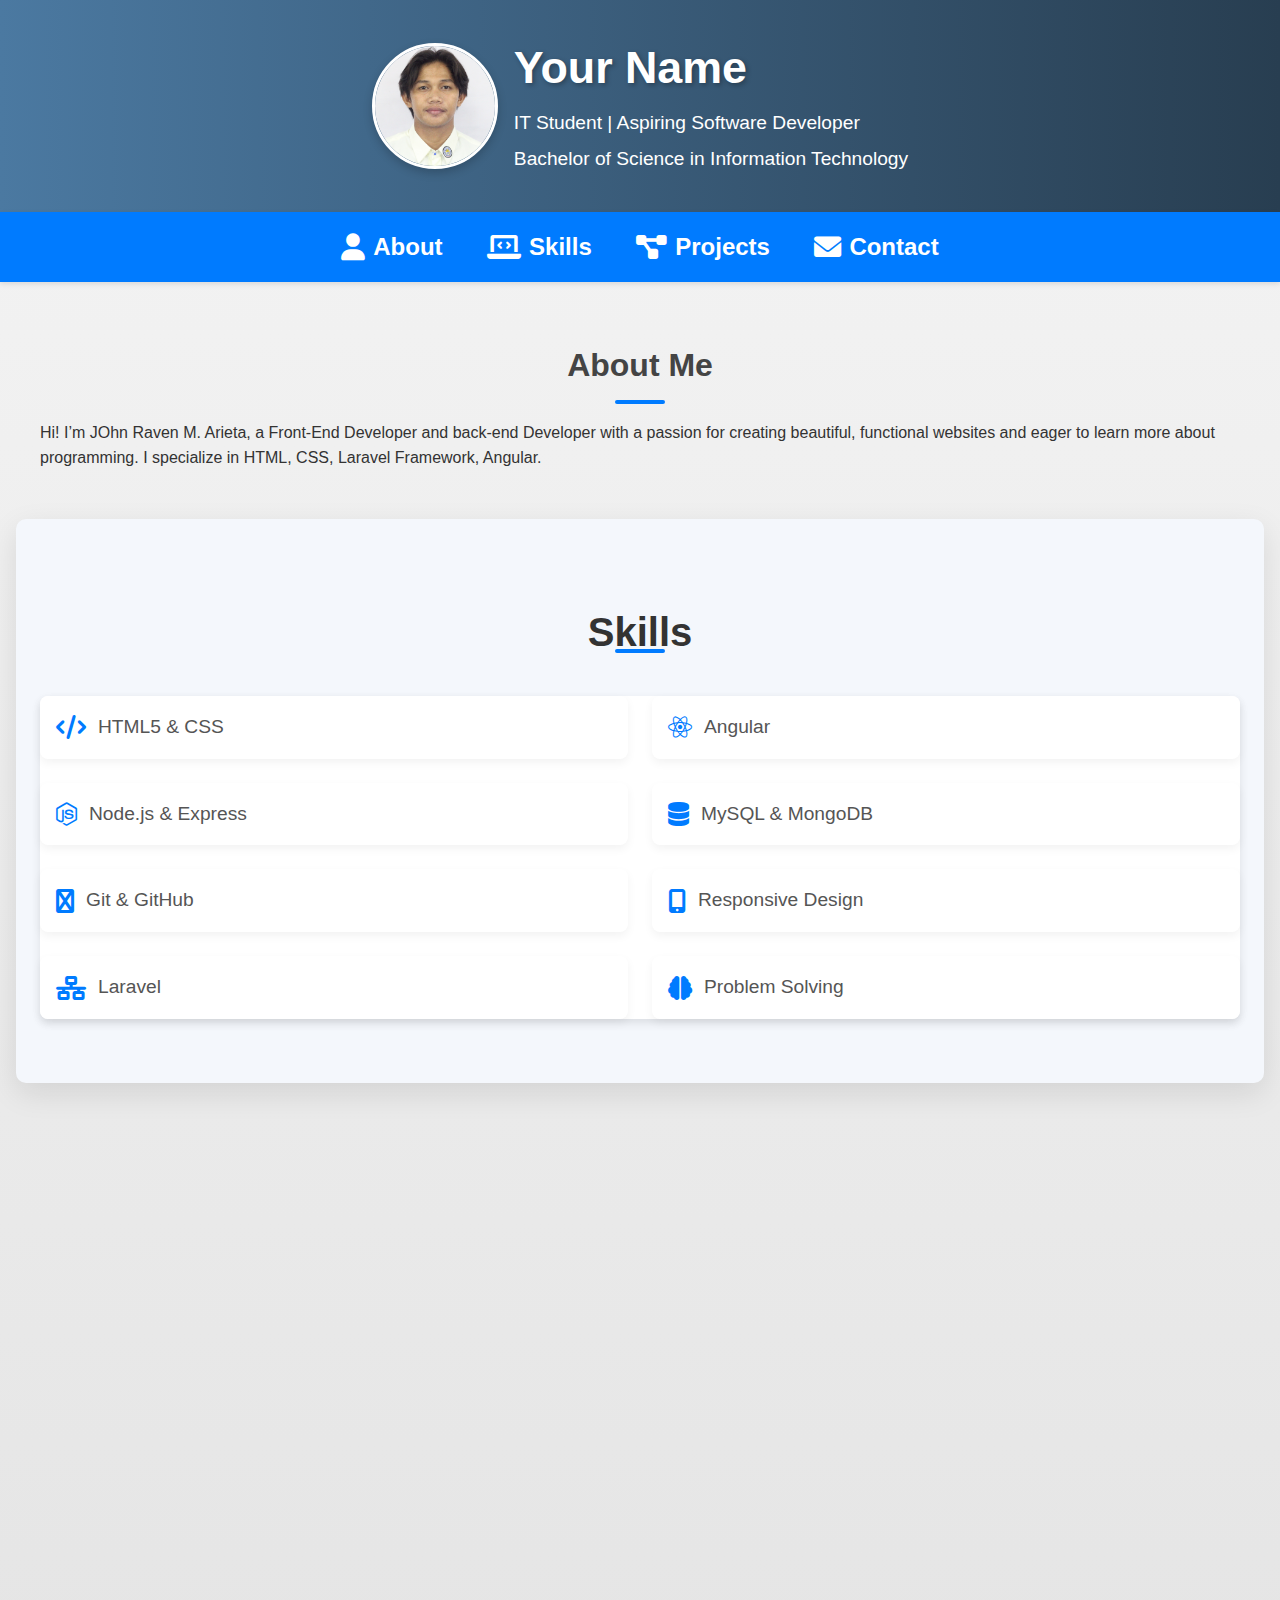
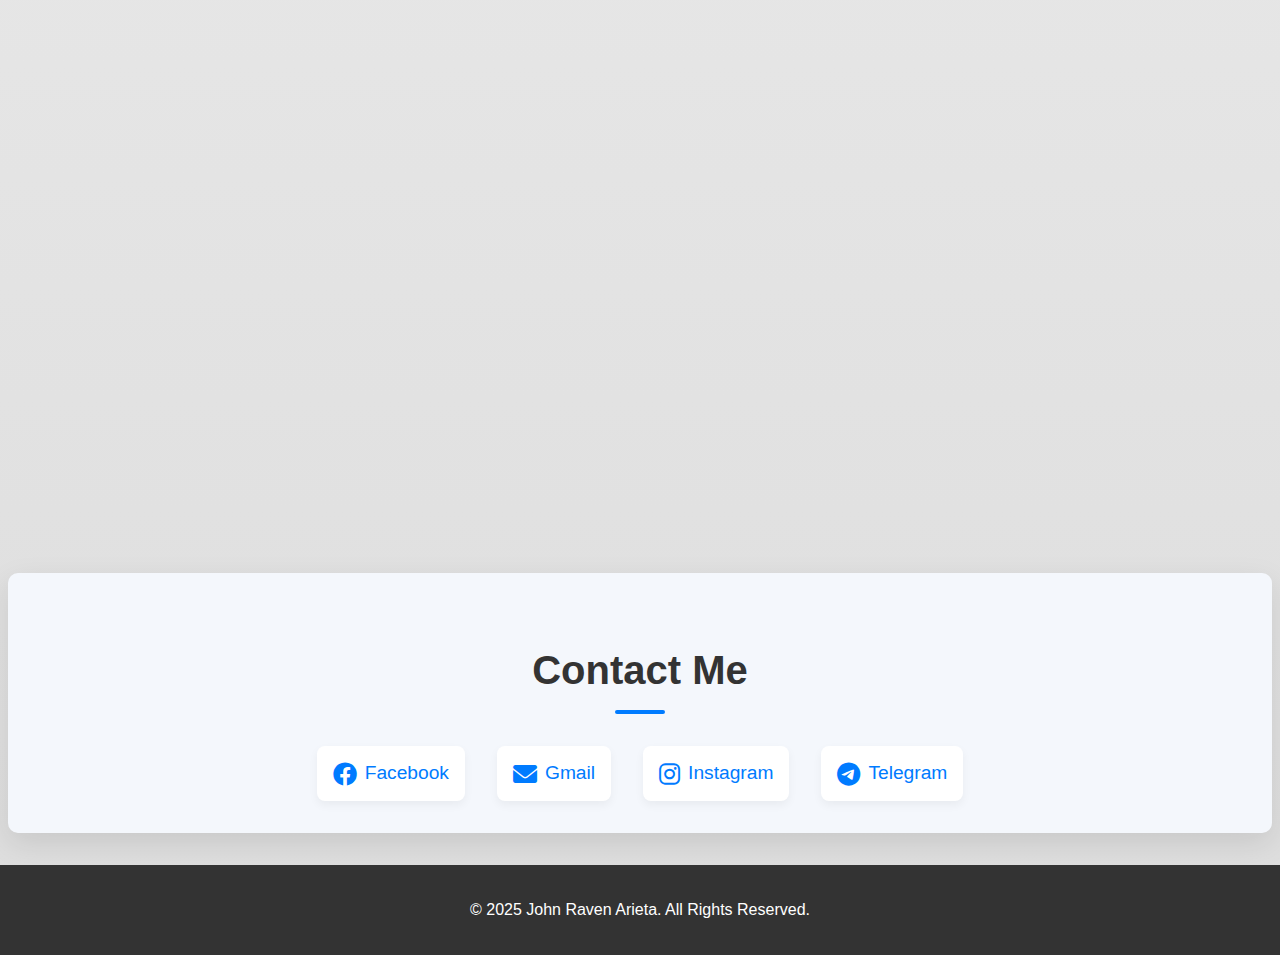
==== index.html @ eec68565 "change name" ====
<!DOCTYPE html>
<html lang="en">
<head>
  <meta charset="UTF-8">
  <meta name="viewport" content="width=device-width, initial-scale=1.0">
  <title>Portfolio</title>
  <link rel="stylesheet" href="style.css">
  <link rel="stylesheet" href="https://cdnjs.cloudflare.com/ajax/libs/font-awesome/6.0.0-beta3/css/all.min.css">
   
</head>
<body>
  <header>
    <img src="img/rave.jpg" alt="Your Photo">
    <div class="info">
      <h1>Your Name</h1>
      <p>IT Student | Aspiring Software Developer</p>
      <p>Bachelor of Science in Information Technology</p>
    </div>
  </header>

  <nav>
    <a href="#about"><i class="fas fa-user"></i> About</a>
    <a href="#skills"><i class="fas fa-laptop-code"></i> Skills</a>
    <a href="#projects"><i class="fas fa-project-diagram"></i> Projects</a>
    <a href="#contact"><i class="fas fa-envelope"></i> Contact</a>
  </nav>

  <section id="about" class="fade-in-element">
    <h2>About Me</h2>
    <p>Hi! I’m JOhn Raven M. Arieta, a Front-End Developer and back-end Developer with a passion for creating beautiful, functional websites and eager to learn more about programming. I specialize in HTML, CSS, Laravel Framework, Angular.</p>
  </section>
  
  <section id="skills" class="fade-in-element">
    <h2>Skills</h2>
    <ul class="skills">
      <li><i class="fas fa-code"></i> HTML5 & CSS</li>
      <li><i class="fab fa-react"></i> Angular</li>
      <li><i class="fab fa-node-js"></i> Node.js & Express</li>
      <li><i class="fas fa-database"></i> MySQL & MongoDB</li>
      <li><i class="fas fa-git-alt"></i> Git & GitHub</li>
      <li><i class="fas fa-mobile-alt"></i> Responsive Design</li>
      <li><i class="fas fa-network-wired"></i> Laravel</li>
      <li><i class="fas fa-brain"></i> Problem Solving</li>
    </ul>
  </section>
  
  
  <section id="projects" class="fade-in-element">
    <h2>Projects</h2>
    <div class="container">
      <div class="projects">
        <h3><i class="fas fa-code-branch"></i> KodiGrow a interactive learning platform</h3>
        <img src="logo.png" alt="Project 1">
        <p>KodiGrow is a simplifies education by streamlining exams, offering instant feedback, 
          and centralizing study resources, benefiting both educators and students 
          with improved access and collaboration.</p>
        <a href="https://github.com/fads122/KodiGrow" target="_blank">View Project</a>
      </div>
      <div class="projects">
        <h3><i class="fas fa-cogs"></i> Bartira</h3>
        <img src="project2.jpg" alt="Project 2">
        <p>Bartira is a charitable initiative that provides donations of fresh and processed food 
          to support underprivileged communities in need.</p>
        <a href="https://github.com/Arietaraven/Laravel_project" target="_blank">View Project</a>
      </div>
    </div>
    <div class="container">
      <div class="projects">
        <h3><i class="fas fa-code-branch"></i>CRYPT-EMOJI</h3>
        <img src="logo.png" alt="Project 1">
        <p>A unique encryption and decryption system that uses emojis for secure communication. 
          It features speech-to-text and text-to-speech capabilities for password input, 
          making it both fun and accessible.</p>
        <a href="https://github.com/Arietaraven/encryption-project" target="_blank">View Project</a>
      </div>
      <div class="projects">
        <h3><i class="fas fa-cogs"></i> Library Mnagement System</h3>
        <img src="project2.jpg" alt="Project 2">
        <p>The Library Management System streamlines book borrowing and returns, making it easy for users to 
          manage loans and for administrators to track inventory efficiently.</p>
        <a href="https://github.com/Library-Management-System-DWCL/Advance-Database-System-LMS" target="_blank">View Project</a>
      </div>
    </div>
    <div class="container">
      <div class="projects">
        <h3><i class="fas fa-code-branch"></i>Parking System</h3>
        <img src="logo.png" alt="Project 1">
        <p>A smart parking management solution designed specifically for the Divine Word College of Legazpi campus. 
          It utilizes student IDs for secure access and tracking, ensuring efficient and organized parking for students and staff.</p>
        <a href="https://github.com/Arietaraven/parking_system" target="_blank">View Project</a>
      </div>
  </section>
  

  <section id="contact">
    <h2>Contact Me</h2>
    <div class="social-links">
      <a href="https://www.facebook.com/arieta.jraven?mibextid=ZbWKwL" target="_blank" class="social-link">
        <i class="fab fa-facebook"></i> Facebook
      </a>
      <a href="mailto:ravenmusaarieta@gmail.com" class="social-link">
        <i class="fas fa-envelope"></i> Gmail
      </a>
      <a href="https://www.instagram.com/j.raaveenaa?igsh=MWliY21wbHBlcXJ1eA==" target="_blank" class="social-link">
        <i class="fab fa-instagram"></i> Instagram
      </a>
      <a href="https://web.telegram.org/k/" target="_blank" class="social-link">
        <i class="fab fa-telegram"></i> Telegram
      </a>
    </div>
  </section>
  

  <footer>
    <p>&copy; 2025 John Raven Arieta. All Rights Reserved.</p>
  </footer>

  <script>
    // JavaScript function for smooth scrolling
    document.getElementById('scrollToContact').addEventListener('click', function() {
      const contactSection = document.getElementById('contact');
      contactSection.scrollIntoView({ behavior: 'smooth' });
    });
  </script>

<script>
    // Intersection Observer to detect when elements come into view
    document.addEventListener("DOMContentLoaded", function() {
      const fadeElements = document.querySelectorAll('.fade-in-element');
      
      // Create an intersection observer to detect when the element enters the viewport
      const observer = new IntersectionObserver((entries, observer) => {
        entries.forEach(entry => {
          if (entry.isIntersecting) {
            entry.target.classList.add('visible');
            observer.unobserve(entry.target); // Stop observing the element once it's visible
          }
        });
      }, {
        threshold: 0.5  // Trigger when 50% of the element is in view
      });
  
      // Observe each fade-in element
      fadeElements.forEach(element => {
        observer.observe(element);
      });
    });
  </script>
  
</body>
</html>
---- style.css ----
body {
      font-family: Arial, sans-serif;
      margin: 0;
      padding: 0;
      line-height: 1.6;
      background: linear-gradient(to bottom, #f4f4f4, #ddd);
      color: #333;
      overflow-x: hidden;
    }

    header {
      background: linear-gradient(90deg, #4b79a1, #283e51);
      color: #fff;
      padding: 2rem 1rem;
      text-align: center;
      display: flex;
      align-items: center;
      justify-content: center;
      gap: 1rem;
      animation: fadeIn 1s ease-in-out;
    }

    header img {
      width: 120px;
      height: 120px;
      border-radius: 50%;
      border: 3px solid #fff;
      box-shadow: 0 4px 10px rgba(0, 0, 0, 0.2);
    }

    header h1 {
      margin: 0;
      font-size: 2.8rem;
      text-shadow: 2px 2px 5px rgba(0, 0, 0, 0.3);
    }

    header .info {
      text-align: left;
      animation: slideIn 1.5s ease-in-out;
    }

    header .info p {
      margin: 0.3rem 0;
      font-size: 1.2rem;
    }

    nav {
    background: #007BFF; /* Set a background color */
    padding: 1rem;
    text-align: center;
    box-shadow: 0 2px 5px rgba(0, 0, 0, 0.1); /* Add a subtle shadow for depth */
    }

    nav a {
        color: #fff;
        margin: 0 20px; /* Increased space between links */
        text-decoration: none;
        font-size: 1.5rem; /* Larger font size for better visibility */
        font-weight: bold; /* Make the text bolder */
        display: inline-flex;
        align-items: center;
        transition: color 0.3s ease-in-out;
    }

    nav a i {
        margin-right: 8px; /* Add space between icon and text */
        font-size: 1.7rem; /* Larger icon size */
    }

    nav a:hover {
        color: #00d4ff; /* Highlight the text and icon on hover */
    }

    /* Optional: Add a border at the bottom to separate it from the rest of the page */
    nav a:active, nav a:focus {
        color: #00d4ff;
    }

    nav a:hover {
      color: #00d4ff;
    }

    section {
      padding: 2rem 1rem;
      max-width: 1200px;
      margin: 0 auto;
    }

    section h2 {
      text-align: center;
      margin-bottom: 1rem;
      font-size: 2rem;
      position: relative;
      color: #444;
    }

    section h2::after {
      content: '';
      display: block;
      width: 50px;
      height: 4px;
      background: #007BFF;
      margin: 0.5rem auto 1rem;
      border-radius: 10px;
    }

    .container {
      display: flex;
      flex-wrap: wrap;
      gap: 1.9rem;
      justify-content: center;
      margin-bottom: 2rem; /* Add this line to create space at the bottom */
    }
    

    .about, .projects, .skills, .contact {
      background: #fff;
      border-radius: 8px;
      box-shadow: 0 4px 10px rgba(0, 0, 0, 0.1);
      padding: 1.5rem;
      flex: 1 1 300px;
      transition: transform 0.3s ease-in-out, box-shadow 0.3s ease-in-out;
    }

    .about:hover, .projects:hover, .skills:hover, .contact:hover {
      transform: translateY(-10px);
      box-shadow: 0 6px 15px rgba(0, 0, 0, 0.2);
    }

    #skills {
      background: #f4f7fc;
      padding: 3rem 1.5rem;
      border-radius: 10px;
      box-shadow: 0 10px 30px rgba(0, 0, 0, 0.1);
      animation: fadeIn 1.5s ease-out;
    }
    
    #skills h2 {
      text-align: center;
      font-size: 2.5rem;
      color: #333;
      margin-bottom: 2rem;
      position: relative;
    }
    
    #skills h2::after {
      content: '';
      position: absolute;
      bottom: -5px;
      left: 50%;
      transform: translateX(-50%);
      width: 50px;
      height: 4px;
      background: #007BFF;
      border-radius: 10px;
    }
    
    .skills {
      list-style: none;
      padding: 0;
      display: flex;
      justify-content: space-between;
      flex-wrap: wrap; /* Allow wrapping in case of small screens */
      gap: 1.5rem;
    }
    
    .skills li {
      font-size: 1.2rem;
      color: #555;
      display: flex;
      align-items: center;
      gap: 0.75rem;
      padding: 1rem;
      border-radius: 8px;
      background: #fff;
      transition: all 0.3s ease;
      box-shadow: 0 4px 10px rgba(0, 0, 0, 0.05);
      flex: 1 1 calc(33.33% - 1.5rem); /* Flex items take 33.33% of space with a gap between */
    }
    
    .skills li:hover {
      transform: translateY(-5px);
      box-shadow: 0 6px 15px rgba(0, 0, 0, 0.1);
      background: #007BFF;
      color: #fff;
    }
    
    .skills i {
      font-size: 1.5rem;
      color: #007BFF;
      transition: color 0.3s ease;
    }
    
    .skills li:hover i {
      color: #fff;
    }
    
    /* Add responsiveness for small screens */
    @media (max-width: 768px) {
      .skills li {
        flex: 1 1 calc(50% - 1.5rem); /* 50% width on small screens */
      }
    }
    
    @media (max-width: 480px) {
      .skills li {
        flex: 1 1 100%; /* Full width on very small screens */
      }
    }
    

  @keyframes fadeIn {
    0% {
      opacity: 0;
      transform: translateY(20px);
    }
    100% {
      opacity: 1;
      transform: translateY(0);
    }
  }

    .projects img {
      width: 100%;
      border-radius: 8px;
      margin-bottom: 0.5rem;
    }

    footer {
      background: #333;
      color: #fff;
      text-align: center;
      padding: 1rem 0;
    }

    #contact {
      padding: 2rem;
      background: #f4f7fc;
      border-radius: 10px;
      box-shadow: 0 10px 30px rgba(0, 0, 0, 0.1);
      animation: fadeIn 1.5s ease-out;
      text-align: center;
      margin-bottom: 2rem;
    }
    
    #contact h2 {
      font-size: 2.5rem;
      color: #333;
      margin-bottom: 2rem;
    }
    
    .social-links {
      display: flex;
      justify-content: center;
      align-items: center;
      gap: 2rem;
    }
    
    .social-link {
      font-size: 1.2rem;
      color: #007BFF;
      text-decoration: none;
      display: flex;
      align-items: center;
      gap: 0.5rem;
      padding: 0.75rem 1rem;
      background: #fff;
      border-radius: 8px;
      transition: all 0.3s ease;
      box-shadow: 0 4px 10px rgba(0, 0, 0, 0.05);
    }
    
    .social-link:hover {
      transform: translateY(-5px);
      box-shadow: 0 6px 15px rgba(0, 0, 0, 0.1);
      background: #007BFF;
      color: white;
    }
    
    .social-link i {
      font-size: 1.5rem;
      color: #007BFF;
      transition: color 0.3s ease;
    }
    
    .social-link:hover i {
      color: white;
    }
    

    /* Keyframe Animations */
    @keyframes fadeIn {
      from {
        opacity: 0;
      }
      to {
        opacity: 1;
      }
    }

    @keyframes slideIn {
      from {
        transform: translateX(-100%);
      }
      to {
        transform: translateX(0);
      }
    }
    /* Fading effect styles */
    .fade-in-element {
    opacity: 0;
    transform: translateY(20px); /* Slightly move the element down */
    transition: opacity 1s ease, transform 1s ease;
    }

    .fade-in-element.visible {
    opacity: 1;
    transform: translateY(0); /* Move the element back to its original position */
    }
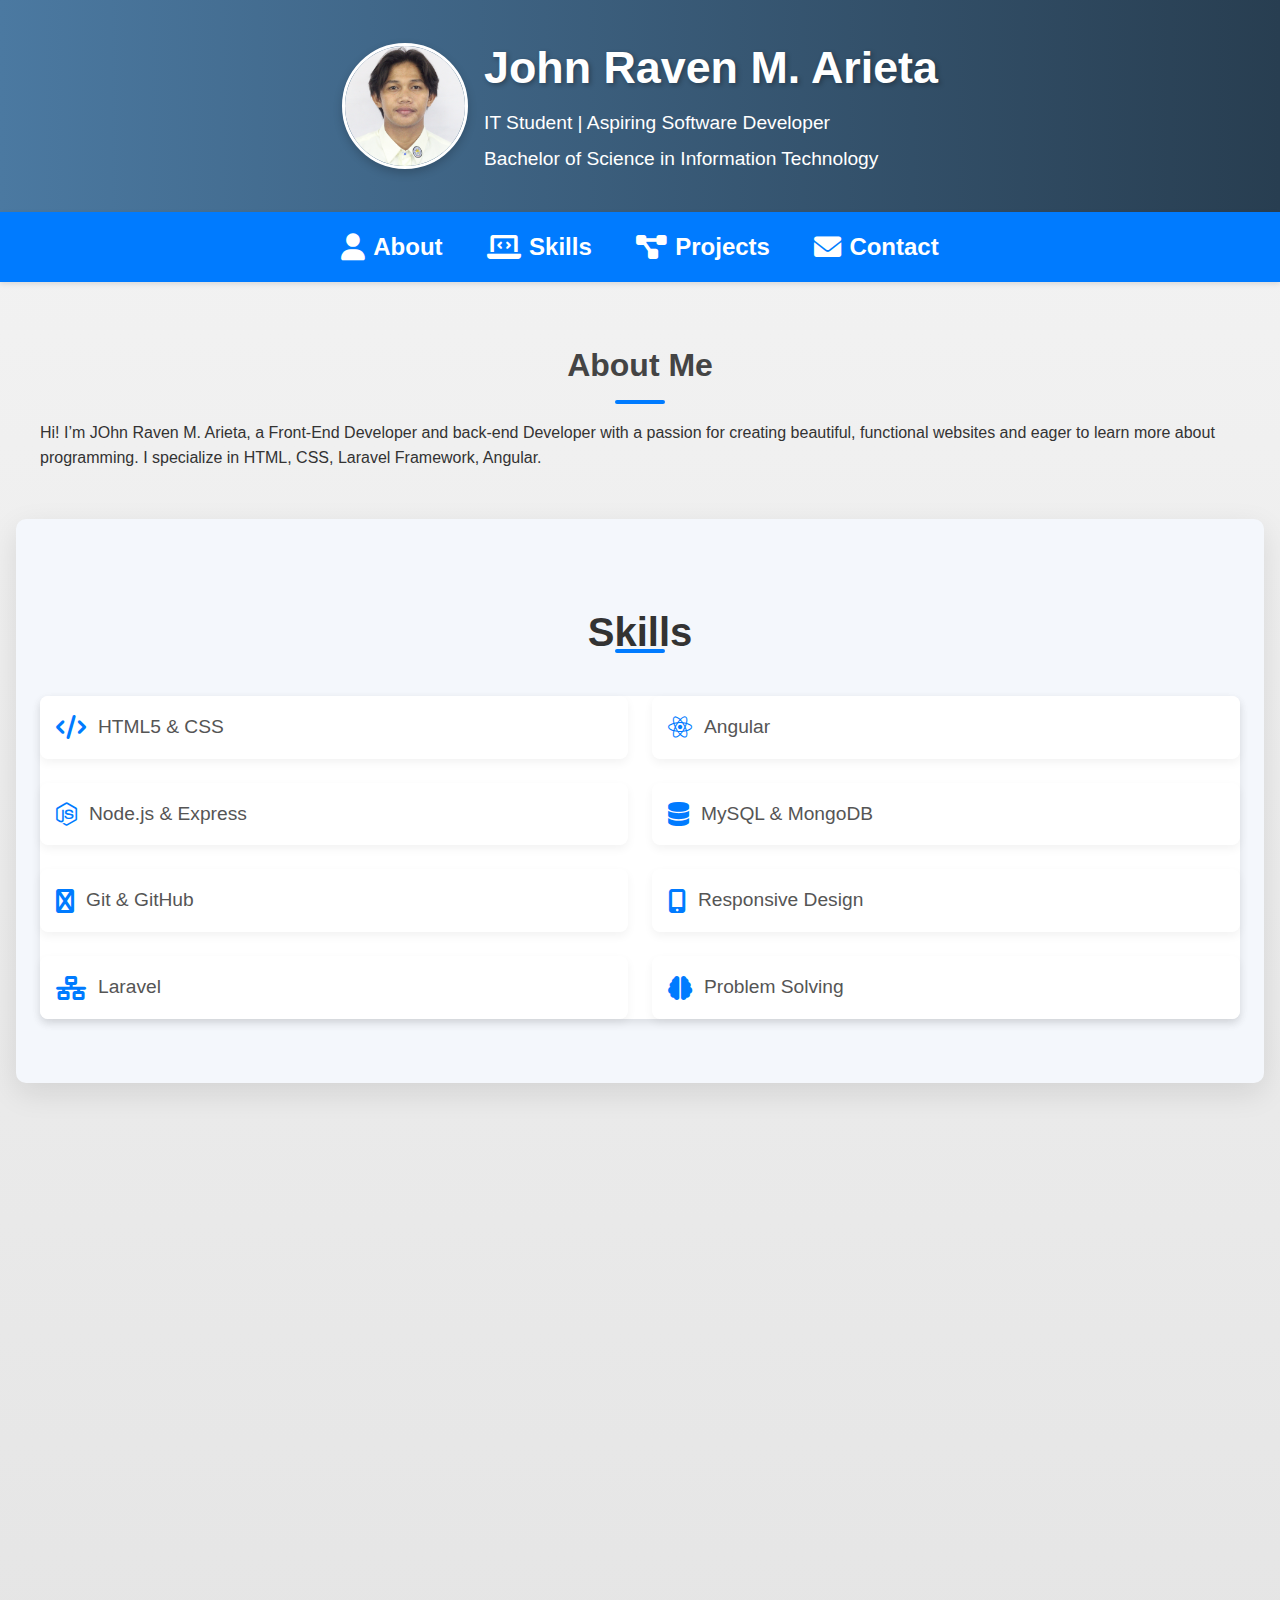
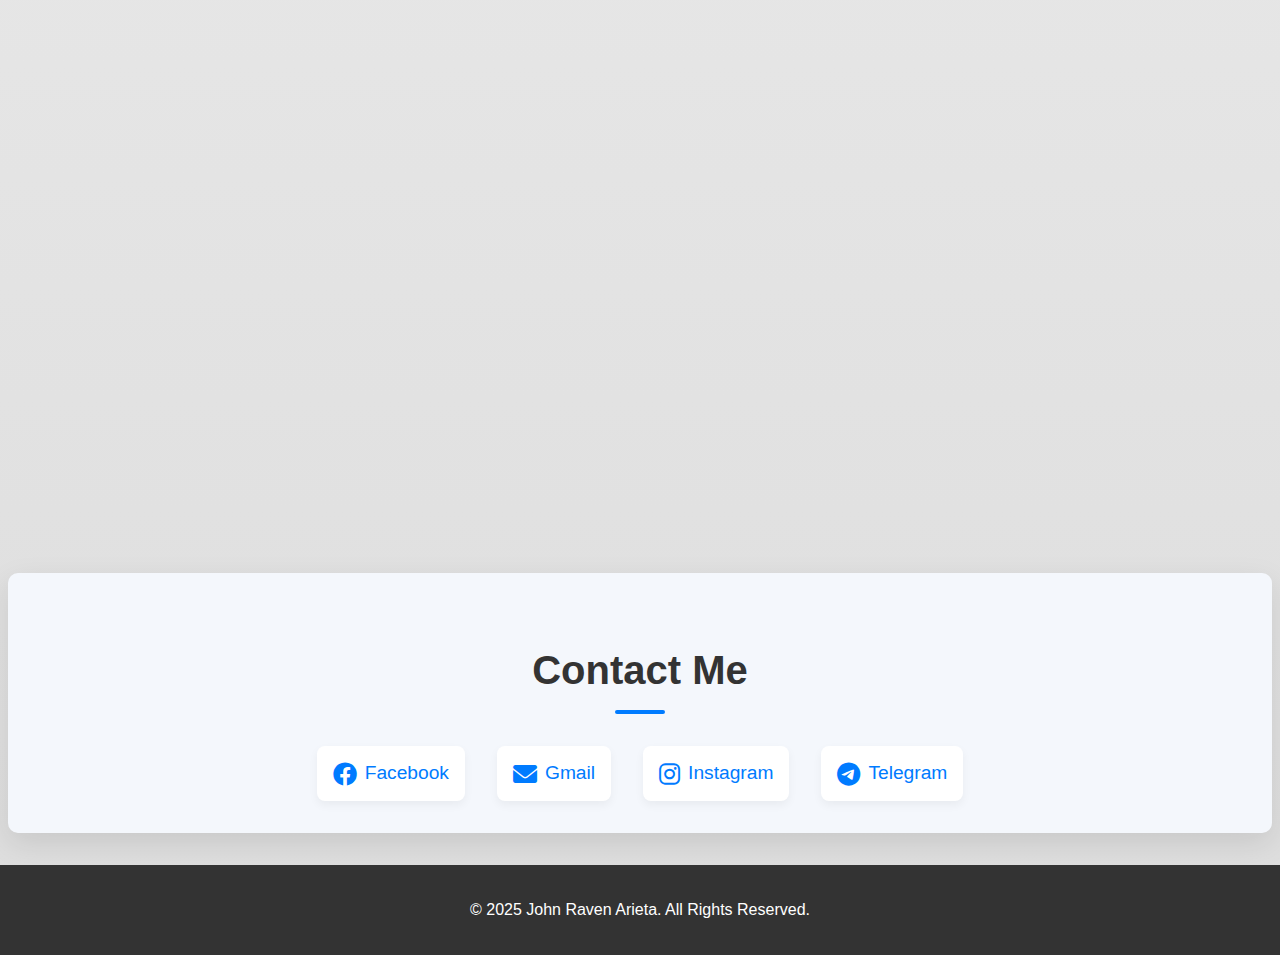
==== commit c2607f3b: "name1" ====
--- a/index.html
+++ b/index.html
@@ -12,7 +12,7 @@
   <header>
     <img src="img/rave.jpg" alt="Your Photo">
     <div class="info">
-      <h1>Your Name</h1>
+      <h1>John Raven M. Arieta</h1>
       <p>IT Student | Aspiring Software Developer</p>
       <p>Bachelor of Science in Information Technology</p>
     </div>
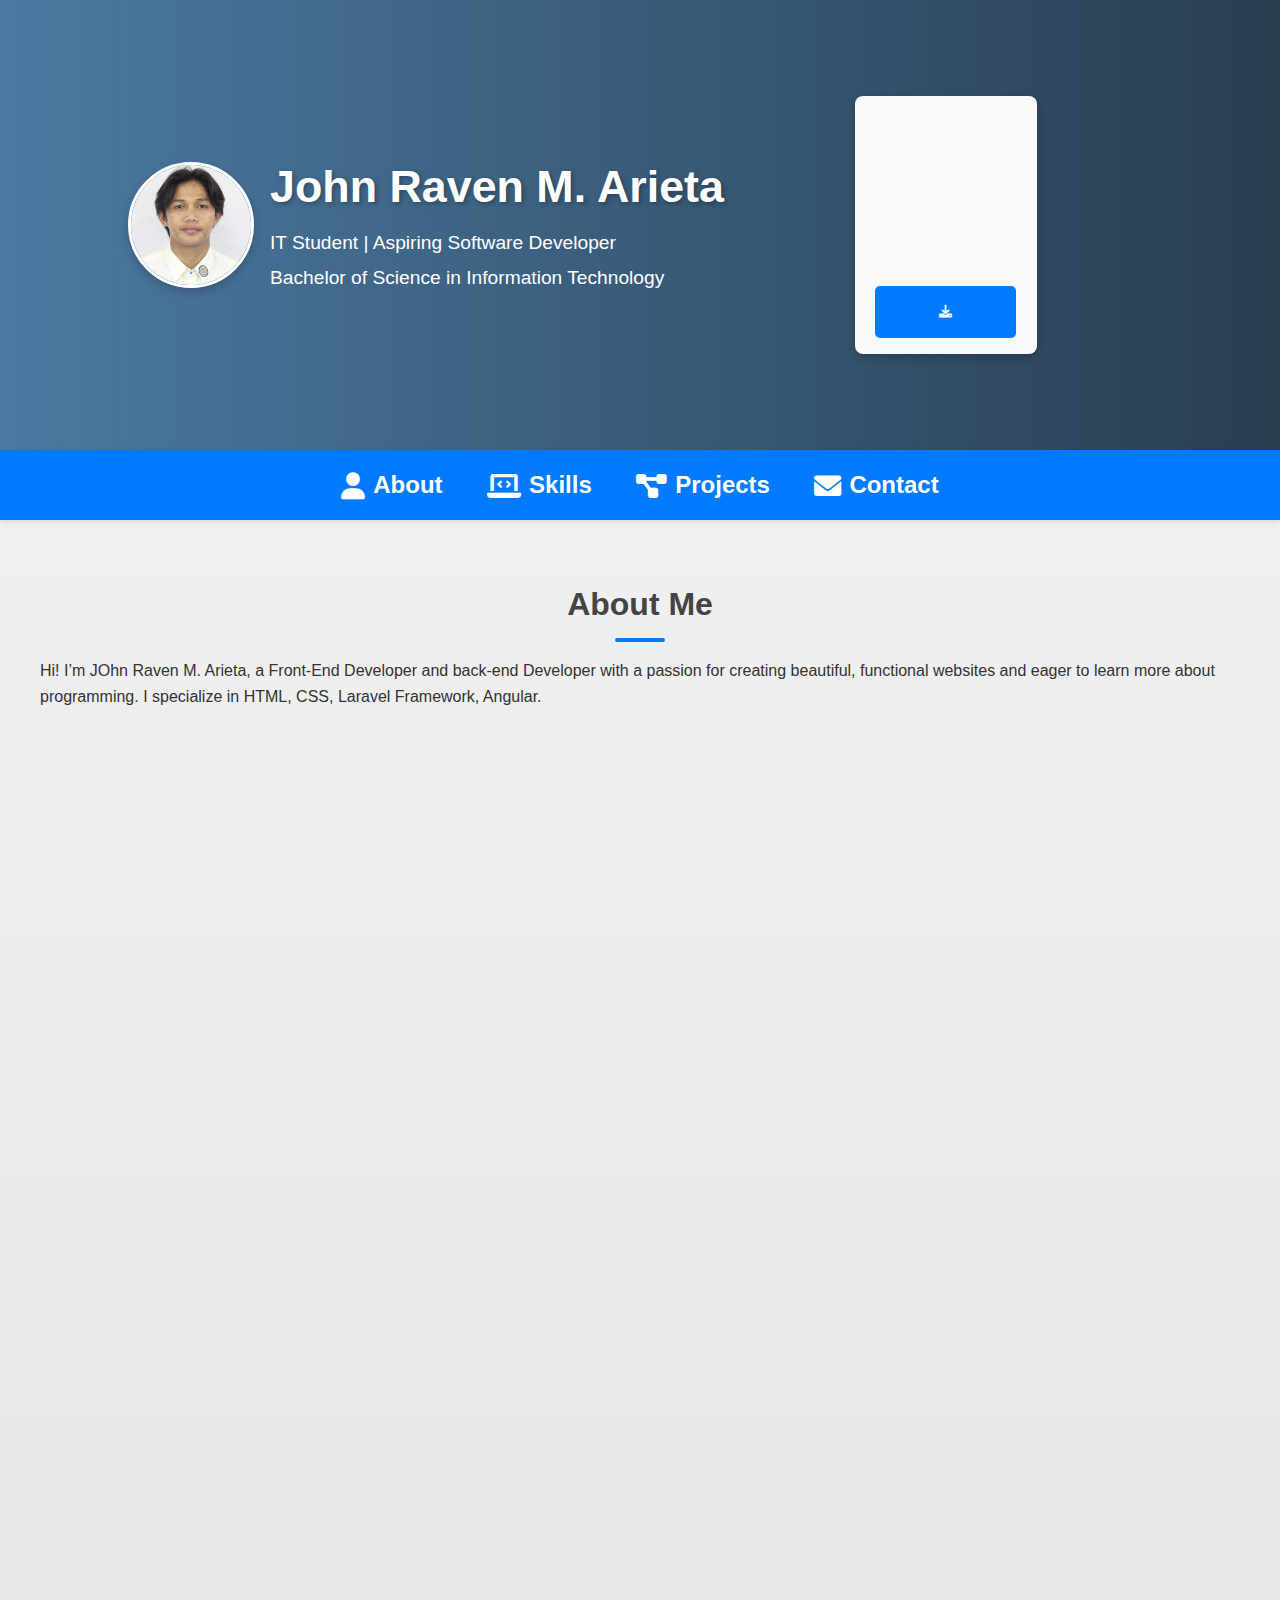
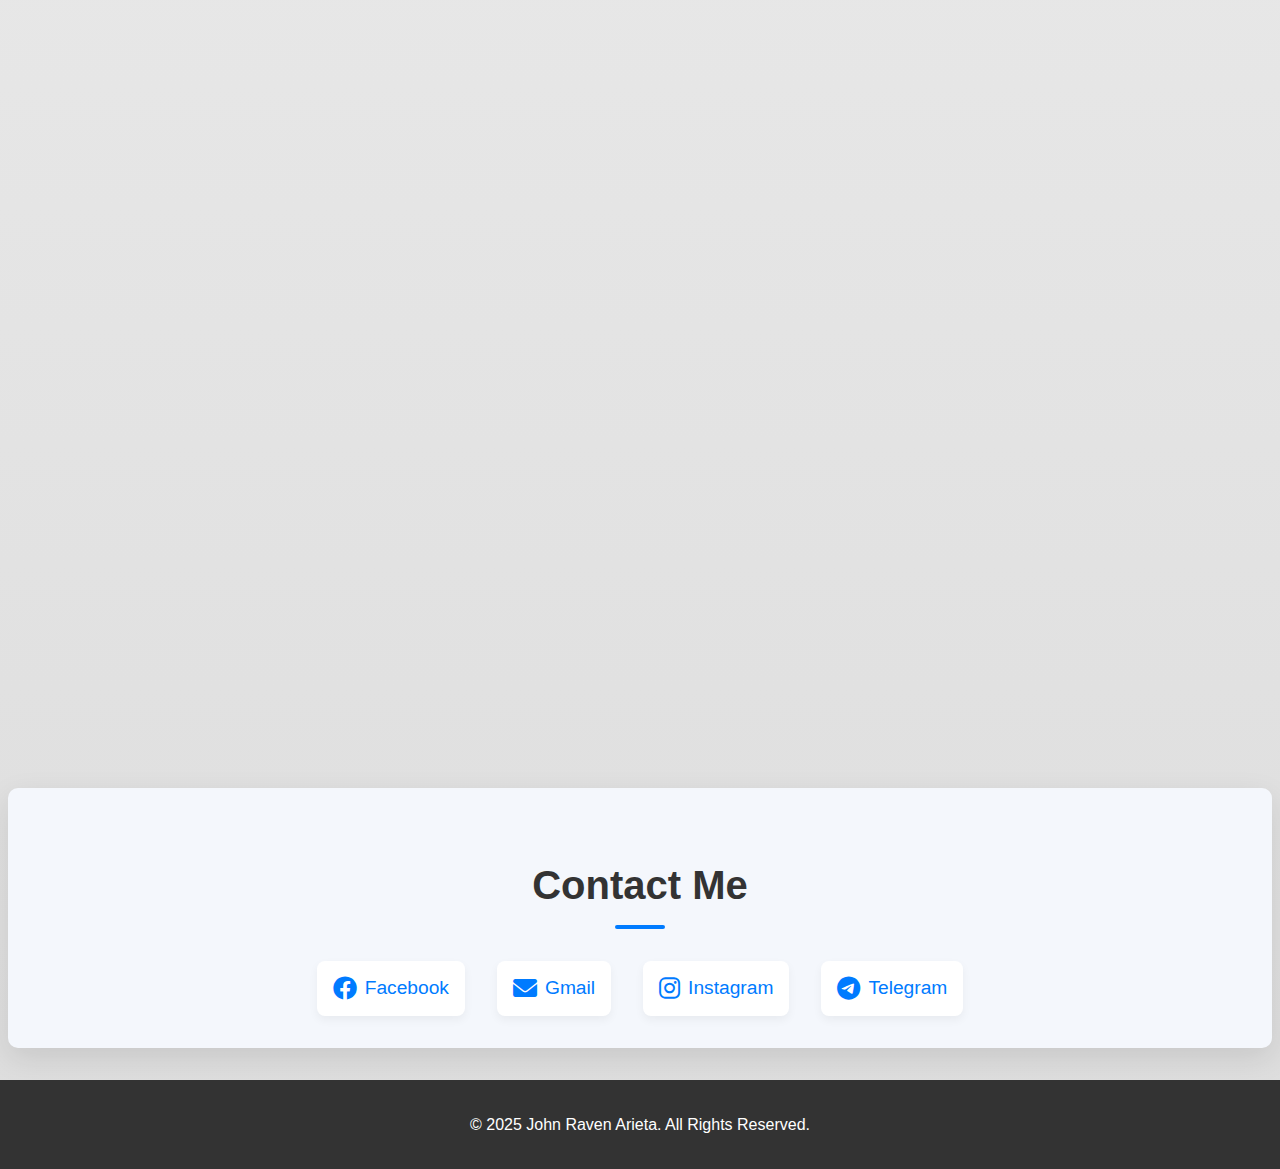
==== commit 063c9aca: "added resume" ====
--- a/index.html
+++ b/index.html
@@ -16,6 +16,23 @@
       <p>IT Student | Aspiring Software Developer</p>
       <p>Bachelor of Science in Information Technology</p>
     </div>
+    <section id="resume" class="fade-in-element">
+      <div class="resume-container">
+        <iframe 
+          src="file:///C:/Users/John%20Raven/Documents/John_Raven_Arieta_Resume.pdf" 
+          width="80%" 
+          height="400px" 
+          frameborder="0">
+        </iframe>
+        <div class="download-button">
+          <a href="file:///C:/Users/John%20Raven/Documents/John_Raven_Arieta_Resume.pdf" download="file:///C:/Users/John%20Raven/Documents/John_Raven_Arieta_Resume.pdf">
+            <i class="fas fa-download"></i>
+          </a>
+        </div>
+      </div>
+    </section>
+    
+    
   </header>
 
   <nav>
--- a/style.css
+++ b/style.css
@@ -1,319 +1,423 @@
- body {
-      font-family: Arial, sans-serif;
-      margin: 0;
-      padding: 0;
-      line-height: 1.6;
-      background: linear-gradient(to bottom, #f4f4f4, #ddd);
-      color: #333;
-      overflow-x: hidden;
-    }
-
-    header {
-      background: linear-gradient(90deg, #4b79a1, #283e51);
-      color: #fff;
-      padding: 2rem 1rem;
-      text-align: center;
-      display: flex;
-      align-items: center;
-      justify-content: center;
-      gap: 1rem;
-      animation: fadeIn 1s ease-in-out;
-    }
-
-    header img {
-      width: 120px;
-      height: 120px;
-      border-radius: 50%;
-      border: 3px solid #fff;
-      box-shadow: 0 4px 10px rgba(0, 0, 0, 0.2);
-    }
-
-    header h1 {
-      margin: 0;
-      font-size: 2.8rem;
-      text-shadow: 2px 2px 5px rgba(0, 0, 0, 0.3);
-    }
-
-    header .info {
-      text-align: left;
-      animation: slideIn 1.5s ease-in-out;
-    }
-
-    header .info p {
-      margin: 0.3rem 0;
-      font-size: 1.2rem;
-    }
-
-    nav {
-    background: #007BFF; /* Set a background color */
+/* Global Styles */
+body {
+  font-family: Arial, sans-serif;
+  margin: 0;
+  padding: 0;
+  line-height: 1.6;
+  background: linear-gradient(to bottom, #f4f4f4, #ddd);
+  color: #333;
+  overflow-x: hidden;
+}
+
+/* Header Section */
+header {
+  background: linear-gradient(90deg, #4b79a1, #283e51);
+  color: #fff;
+  padding: 2rem 8rem;
+  text-align: center;
+  display: flex;
+  align-items: center;
+  justify-content: center;
+  gap: 1rem;
+  animation: fadeIn 1s ease-in-out;
+}
+
+header img {
+  width: 120px;
+  height: 120px;
+  border-radius: 50%;
+  border: 3px solid #fff;
+  box-shadow: 0 4px 10px rgba(0, 0, 0, 0.2);
+}
+
+header h1 {
+  margin: 0;
+  font-size: 2.8rem;
+  text-shadow: 2px 2px 5px rgba(0, 0, 0, 0.3);
+}
+
+header .info {
+  text-align: left;
+  animation: slideIn 1.5s ease-in-out;
+}
+
+header .info p {
+  margin: 0.3rem 0;
+  font-size: 1.2rem;
+}
+
+/* Resume Section */
+.resume-container {
+  text-align: center;
+  margin: 2rem auto;
+  max-width: 150px;
+  background: #f9f9f9;
+  box-shadow: 0 4px 10px rgba(0, 0, 0, 0.2);
+  border-radius: 8px;
+  padding: 1rem;
+}
+
+.resume-container iframe {
+  border: none;
+  border-radius: 5px;
+  margin-bottom: 1rem;
+  height: 150px; /* Adjusted height */
+}
+
+.download-button a {
+  display: inline-block;
+  text-decoration: none;
+  background: #007BFF;
+  color: #fff;
+  padding: 1rem 4rem;
+  border-radius: 5px;
+  font-size: 0.8rem;
+  transition: background 0.3s ease;
+}
+
+.download-button a:hover {
+  background: #0056b3;
+}
+
+/* Navigation Bar */
+nav {
+  background: #007BFF; /* Set a background color */
+  padding: 1rem;
+  text-align: center;
+  box-shadow: 0 2px 5px rgba(0, 0, 0, 0.1); /* Add a subtle shadow for depth */
+}
+
+nav a {
+  color: #fff;
+  margin: 0 20px; /* Increased space between links */
+  text-decoration: none;
+  font-size: 1.5rem; /* Larger font size for better visibility */
+  font-weight: bold; /* Make the text bolder */
+  display: inline-flex;
+  align-items: center;
+  transition: color 0.3s ease-in-out;
+}
+
+nav a i {
+  margin-right: 8px; /* Add space between icon and text */
+  font-size: 1.7rem; /* Larger icon size */
+}
+
+nav a:hover {
+  color: #00d4ff; /* Highlight the text and icon on hover */
+}
+
+/* Section */
+section {
+  padding: 2rem 1rem;
+  max-width: 1200px;
+  margin: 0 auto;
+}
+
+section h2 {
+  text-align: center;
+  margin-bottom: 1rem;
+  font-size: 2rem;
+  position: relative;
+  color: #444;
+}
+
+section h2::after {
+  content: '';
+  display: block;
+  width: 50px;
+  height: 4px;
+  background: #007BFF;
+  margin: 0.5rem auto 1rem;
+  border-radius: 10px;
+}
+
+.container {
+  display: flex;
+  flex-wrap: wrap;
+  gap: 1.9rem;
+  justify-content: center;
+  margin-bottom: 2rem; /* Add this line to create space at the bottom */
+}
+
+.about, .projects, .skills, .contact {
+  background: #fff;
+  border-radius: 8px;
+  box-shadow: 0 4px 10px rgba(0, 0, 0, 0.1);
+  padding: 1.5rem;
+  flex: 1 1 300px;
+  transition: transform 0.3s ease-in-out, box-shadow 0.3s ease-in-out;
+}
+
+.about:hover, .projects:hover, .skills:hover, .contact:hover {
+  transform: translateY(-10px);
+  box-shadow: 0 6px 15px rgba(0, 0, 0, 0.2);
+}
+
+#skills {
+  background: #f4f7fc;
+  padding: 3rem 1.5rem;
+  border-radius: 10px;
+  box-shadow: 0 10px 30px rgba(0, 0, 0, 0.1);
+  animation: fadeIn 1.5s ease-out;
+}
+
+#skills h2 {
+  text-align: center;
+  font-size: 2.5rem;
+  color: #333;
+  margin-bottom: 2rem;
+  position: relative;
+}
+
+#skills h2::after {
+  content: '';
+  position: absolute;
+  bottom: -5px;
+  left: 50%;
+  transform: translateX(-50%);
+  width: 50px;
+  height: 4px;
+  background: #007BFF;
+  border-radius: 10px;
+}
+
+.skills {
+  list-style: none;
+  padding: 0;
+  display: flex;
+  justify-content: space-between;
+  flex-wrap: wrap; /* Allow wrapping in case of small screens */
+  gap: 1.5rem;
+}
+
+.skills li {
+  font-size: 1.2rem;
+  color: #555;
+  display: flex;
+  align-items: center;
+  gap: 0.75rem;
+  padding: 1rem;
+  border-radius: 8px;
+  background: #fff;
+  transition: all 0.3s ease;
+  box-shadow: 0 4px 10px rgba(0, 0, 0, 0.05);
+  flex: 1 1 calc(33.33% - 1.5rem); /* Flex items take 33.33% of space with a gap between */
+}
+
+.skills li:hover {
+  transform: translateY(-5px);
+  box-shadow: 0 6px 15px rgba(0, 0, 0, 0.1);
+  background: #007BFF;
+  color: #fff;
+}
+
+.skills i {
+  font-size: 1.5rem;
+  color: #007BFF;
+  transition: color 0.3s ease;
+}
+
+.skills li:hover i {
+  color: #fff;
+}
+
+footer {
+  background: #333;
+  color: #fff;
+  text-align: center;
+  padding: 1rem 0;
+}
+
+#contact {
+  padding: 2rem;
+  background: #f4f7fc;
+  border-radius: 10px;
+  box-shadow: 0 10px 30px rgba(0, 0, 0, 0.1);
+  animation: fadeIn 1.5s ease-out;
+  text-align: center;
+  margin-bottom: 2rem;
+}
+
+#contact h2 {
+  font-size: 2.5rem;
+  color: #333;
+  margin-bottom: 2rem;
+}
+
+.social-links {
+  display: flex;
+  justify-content: center;
+  align-items: center;
+  gap: 2rem;
+}
+
+.social-link {
+  font-size: 1.2rem;
+  color: #007BFF;
+  text-decoration: none;
+  display: flex;
+  align-items: center;
+  gap: 0.5rem;
+  padding: 0.75rem 1rem;
+  background: #fff;
+  border-radius: 8px;
+  transition: all 0.3s ease;
+  box-shadow: 0 4px 10px rgba(0, 0, 0, 0.05);
+}
+
+.social-link:hover {
+  transform: translateY(-5px);
+  box-shadow: 0 6px 15px rgba(0, 0, 0, 0.1);
+  background: #007BFF;
+  color: white;
+}
+
+.social-link i {
+  font-size: 1.5rem;
+  color: #007BFF;
+  transition: color 0.3s ease;
+}
+
+.social-link:hover i {
+  color: white;
+}
+
+/* Responsive Styles for Small Screens */
+@media (max-width: 768px) {
+  #contact {
+    padding: 1.5rem;
+  }
+
+  #contact h2 {
+    font-size: 2rem;
+  }
+
+  .social-links {
+    flex-wrap: wrap;
+    gap: 1rem;
+    justify-content: center;
+  }
+
+  .social-link {
+    font-size: 1rem;
+    padding: 0.5rem 0.75rem;
+    margin: 0.5rem;
+  }
+
+  .social-link i {
+    font-size: 1.3rem;
+  }
+}
+
+@media (max-width: 480px) {
+  #contact h2 {
+    font-size: 1.8rem;
+  }
+
+  .social-link {
+    font-size: 1rem;
+    padding: 0.5rem 0.75rem;
+    margin: 0.5rem;
+  }
+
+  .social-link i {
+    font-size: 1.2rem;
+  }
+}
+
+
+/* Add responsiveness for small screens */
+@media (max-width: 768px) {
+  .skills li {
+    flex: 1 1 calc(50% - 1.5rem); /* 50% width on small screens */
+  }
+
+  nav {
     padding: 1rem;
-    text-align: center;
-    box-shadow: 0 2px 5px rgba(0, 0, 0, 0.1); /* Add a subtle shadow for depth */
-    }
-
-    nav a {
-        color: #fff;
-        margin: 0 20px; /* Increased space between links */
-        text-decoration: none;
-        font-size: 1.5rem; /* Larger font size for better visibility */
-        font-weight: bold; /* Make the text bolder */
-        display: inline-flex;
-        align-items: center;
-        transition: color 0.3s ease-in-out;
-    }
-
-    nav a i {
-        margin-right: 8px; /* Add space between icon and text */
-        font-size: 1.7rem; /* Larger icon size */
-    }
-
-    nav a:hover {
-        color: #00d4ff; /* Highlight the text and icon on hover */
-    }
-
-    /* Optional: Add a border at the bottom to separate it from the rest of the page */
-    nav a:active, nav a:focus {
-        color: #00d4ff;
-    }
-
-    nav a:hover {
-      color: #00d4ff;
-    }
-
-    section {
-      padding: 2rem 1rem;
-      max-width: 1200px;
-      margin: 0 auto;
-    }
-
-    section h2 {
-      text-align: center;
-      margin-bottom: 1rem;
-      font-size: 2rem;
-      position: relative;
-      color: #444;
-    }
-
-    section h2::after {
-      content: '';
-      display: block;
-      width: 50px;
-      height: 4px;
-      background: #007BFF;
-      margin: 0.5rem auto 1rem;
-      border-radius: 10px;
-    }
-
-    .container {
-      display: flex;
-      flex-wrap: wrap;
-      gap: 1.9rem;
-      justify-content: center;
-      margin-bottom: 2rem; /* Add this line to create space at the bottom */
-    }
-    
-
-    .about, .projects, .skills, .contact {
-      background: #fff;
-      border-radius: 8px;
-      box-shadow: 0 4px 10px rgba(0, 0, 0, 0.1);
-      padding: 1.5rem;
-      flex: 1 1 300px;
-      transition: transform 0.3s ease-in-out, box-shadow 0.3s ease-in-out;
-    }
-
-    .about:hover, .projects:hover, .skills:hover, .contact:hover {
-      transform: translateY(-10px);
-      box-shadow: 0 6px 15px rgba(0, 0, 0, 0.2);
-    }
-
-    #skills {
-      background: #f4f7fc;
-      padding: 3rem 1.5rem;
-      border-radius: 10px;
-      box-shadow: 0 10px 30px rgba(0, 0, 0, 0.1);
-      animation: fadeIn 1.5s ease-out;
-    }
-    
-    #skills h2 {
-      text-align: center;
-      font-size: 2.5rem;
-      color: #333;
-      margin-bottom: 2rem;
-      position: relative;
-    }
-    
-    #skills h2::after {
-      content: '';
-      position: absolute;
-      bottom: -5px;
-      left: 50%;
-      transform: translateX(-50%);
-      width: 50px;
-      height: 4px;
-      background: #007BFF;
-      border-radius: 10px;
-    }
-    
-    .skills {
-      list-style: none;
-      padding: 0;
-      display: flex;
-      justify-content: space-between;
-      flex-wrap: wrap; /* Allow wrapping in case of small screens */
-      gap: 1.5rem;
-    }
-    
-    .skills li {
-      font-size: 1.2rem;
-      color: #555;
-      display: flex;
-      align-items: center;
-      gap: 0.75rem;
-      padding: 1rem;
-      border-radius: 8px;
-      background: #fff;
-      transition: all 0.3s ease;
-      box-shadow: 0 4px 10px rgba(0, 0, 0, 0.05);
-      flex: 1 1 calc(33.33% - 1.5rem); /* Flex items take 33.33% of space with a gap between */
-    }
-    
-    .skills li:hover {
-      transform: translateY(-5px);
-      box-shadow: 0 6px 15px rgba(0, 0, 0, 0.1);
-      background: #007BFF;
-      color: #fff;
-    }
-    
-    .skills i {
-      font-size: 1.5rem;
-      color: #007BFF;
-      transition: color 0.3s ease;
-    }
-    
-    .skills li:hover i {
-      color: #fff;
-    }
-    
-    /* Add responsiveness for small screens */
-    @media (max-width: 768px) {
-      .skills li {
-        flex: 1 1 calc(50% - 1.5rem); /* 50% width on small screens */
-      }
-    }
-    
-    @media (max-width: 480px) {
-      .skills li {
-        flex: 1 1 100%; /* Full width on very small screens */
-      }
-    }
-    
-
-  @keyframes fadeIn {
-    0% {
-      opacity: 0;
-      transform: translateY(20px);
-    }
-    100% {
-      opacity: 1;
-      transform: translateY(0);
-    }
-  }
-
-    .projects img {
-      width: 100%;
-      border-radius: 8px;
-      margin-bottom: 0.5rem;
-    }
-
-    footer {
-      background: #333;
-      color: #fff;
-      text-align: center;
-      padding: 1rem 0;
-    }
-
-    #contact {
-      padding: 2rem;
-      background: #f4f7fc;
-      border-radius: 10px;
-      box-shadow: 0 10px 30px rgba(0, 0, 0, 0.1);
-      animation: fadeIn 1.5s ease-out;
-      text-align: center;
-      margin-bottom: 2rem;
-    }
-    
-    #contact h2 {
-      font-size: 2.5rem;
-      color: #333;
-      margin-bottom: 2rem;
-    }
-    
-    .social-links {
-      display: flex;
-      justify-content: center;
-      align-items: center;
-      gap: 2rem;
-    }
-    
-    .social-link {
-      font-size: 1.2rem;
-      color: #007BFF;
-      text-decoration: none;
-      display: flex;
-      align-items: center;
-      gap: 0.5rem;
-      padding: 0.75rem 1rem;
-      background: #fff;
-      border-radius: 8px;
-      transition: all 0.3s ease;
-      box-shadow: 0 4px 10px rgba(0, 0, 0, 0.05);
-    }
-    
-    .social-link:hover {
-      transform: translateY(-5px);
-      box-shadow: 0 6px 15px rgba(0, 0, 0, 0.1);
-      background: #007BFF;
-      color: white;
-    }
-    
-    .social-link i {
-      font-size: 1.5rem;
-      color: #007BFF;
-      transition: color 0.3s ease;
-    }
-    
-    .social-link:hover i {
-      color: white;
-    }
-    
-
-    /* Keyframe Animations */
-    @keyframes fadeIn {
-      from {
-        opacity: 0;
-      }
-      to {
-        opacity: 1;
-      }
-    }
-
-    @keyframes slideIn {
-      from {
-        transform: translateX(-100%);
-      }
-      to {
-        transform: translateX(0);
-      }
-    }
-    /* Fading effect styles */
-    .fade-in-element {
-    opacity: 0;
-    transform: translateY(20px); /* Slightly move the element down */
-    transition: opacity 1s ease, transform 1s ease;
-    }
-
-    .fade-in-element.visible {
-    opacity: 1;
-    transform: translateY(0); /* Move the element back to its original position */
-    }+  }
+
+  nav a {
+    font-size: 1.2rem; /* Smaller font size for navigation links */
+    margin: 0 10px;
+  }
+
+  header {
+    padding: 1.5rem 4rem;
+    flex-direction: column;
+    gap: 1rem;
+  }
+
+  header img {
+    width: 100px;
+    height: 100px;
+  }
+
+  header h1 {
+    font-size: 2rem;
+  }
+
+  .resume-container {
+    width: 100%;
+    margin: 1rem auto;
+    max-width: 200px;
+  }
+
+  section h2 {
+    font-size: 1.6rem;
+  }
+
+  .container {
+    gap: 1rem;
+  }
+
+  .about, .projects, .skills, .contact {
+    flex: 1 1 100%; /* 100% width on small screens */
+    margin-bottom: 1rem;
+  }
+}
+
+@media (max-width: 480px) {
+  .skills li {
+    flex: 1 1 100%; /* Full width on very small screens */
+  }
+
+  nav a {
+    font-size: 1rem; /* Even smaller font size for mobile */
+    margin: 0 5px;
+  }
+
+  header {
+    padding: 1rem 2rem;
+  }
+
+  header h1 {
+    font-size: 1.5rem;
+  }
+
+  .resume-container {
+    width: 100%;
+    margin: 1rem auto;
+    max-width: 250px;
+  }
+
+  .download-button a {
+    padding: 0.8rem 3rem; /* Adjust button padding for small screens */
+  }
+
+  section {
+    padding: 1rem;
+  }
+}
+
+/* Fading effect styles */
+.fade-in-element {
+  opacity: 0;
+  transform: translateY(20px); /* Slightly move the element down */
+  transition: opacity 1s ease, transform 1s ease;
+}
+
+.fade-in-element.visible {
+  opacity: 1;
+  transform: translateY(0); /* Move the element back to its original position */
+}
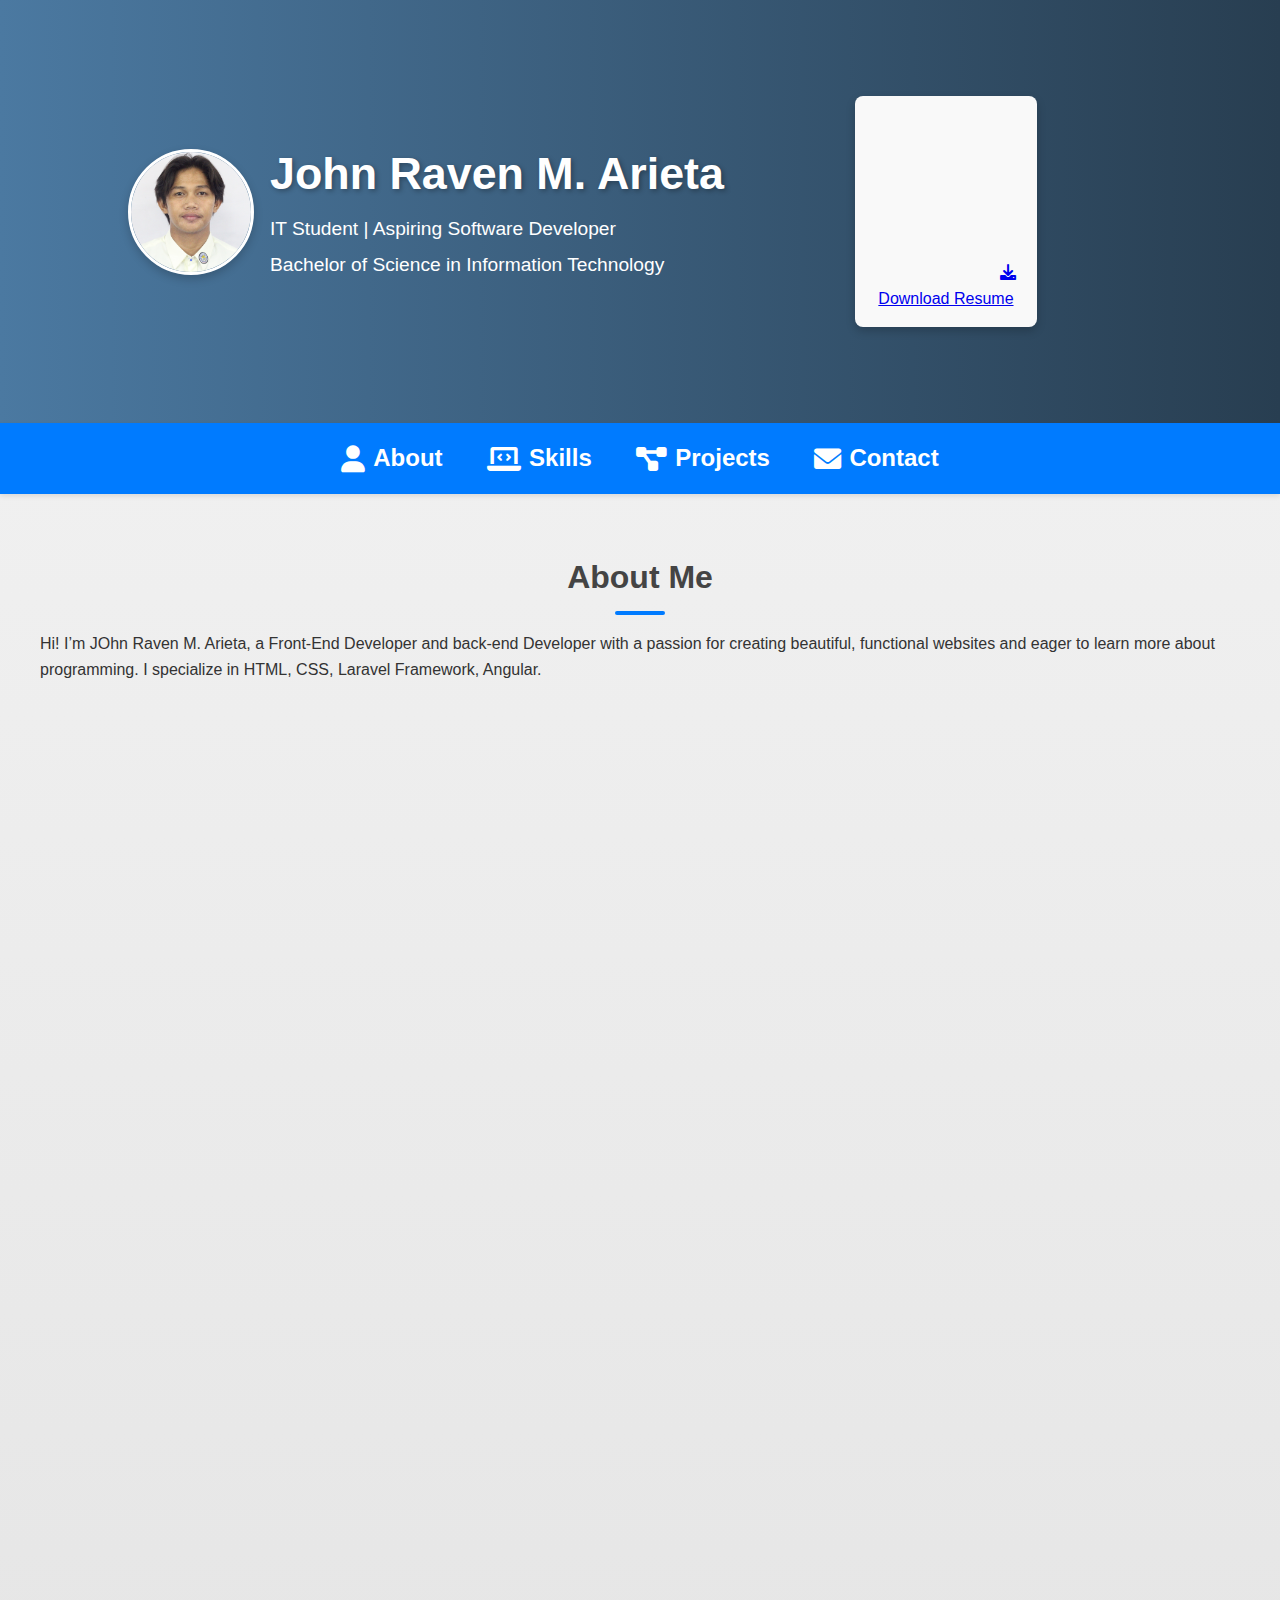
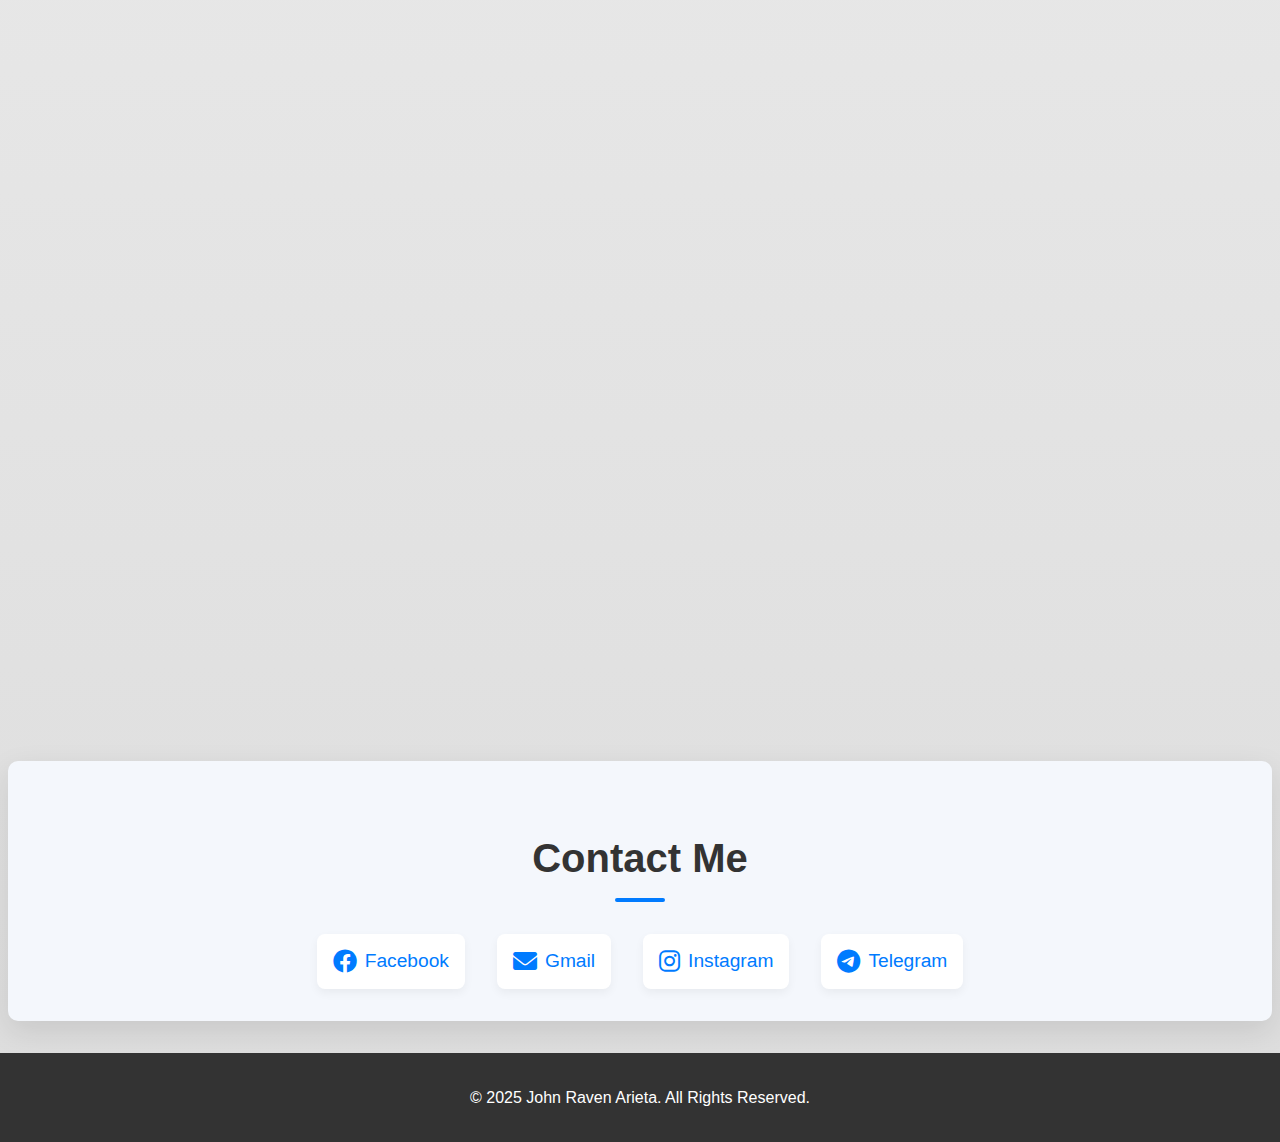
==== commit 7c6b2734: "haha" ====
--- a/index.html
+++ b/index.html
@@ -19,17 +19,16 @@
     <section id="resume" class="fade-in-element">
       <div class="resume-container">
         <iframe 
-          src="file:///C:/Users/John%20Raven/Documents/John_Raven_Arieta_Resume.pdf" 
-          width="80%" 
-          height="400px" 
-          frameborder="0">
-        </iframe>
-        <div class="download-button">
-          <a href="file:///C:/Users/John%20Raven/Documents/John_Raven_Arieta_Resume.pdf" download="file:///C:/Users/John%20Raven/Documents/John_Raven_Arieta_Resume.pdf">
-            <i class="fas fa-download"></i>
-          </a>
-        </div>
+        src="https://arietaraven.github.io/Raven_Portfolio-/assets/John_Raven_Arieta_Resume.pdf"
+        width="80%" 
+        height="400px" 
+        frameborder="0">
+      </iframe>
+      <a href="https://arietaraven.github.io/Raven_Portfolio-/assets/John_Raven_Arieta_Resume.pdf" download="John_Raven_Arieta_Resume.pdf">
+        <i class="fas fa-download"></i> Download Resume
+      </a>      
       </div>
+      
     </section>
     
     
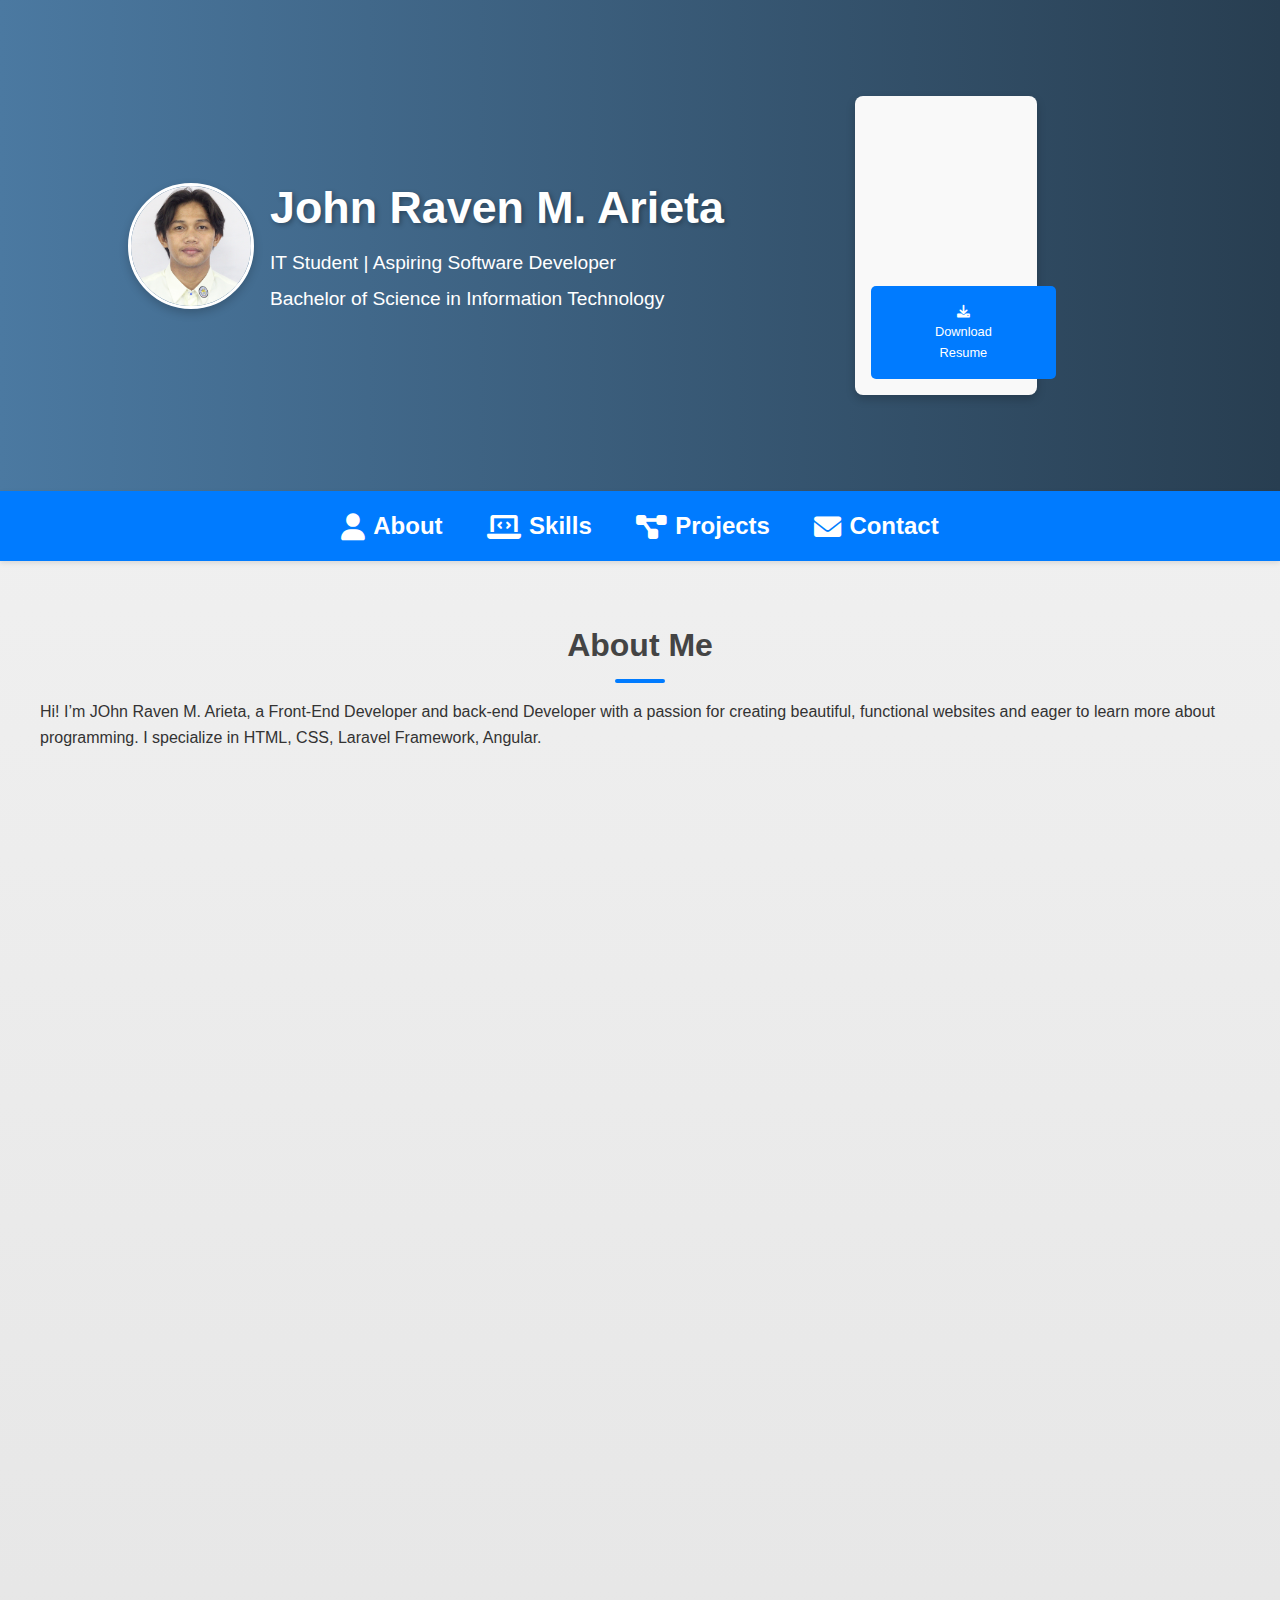
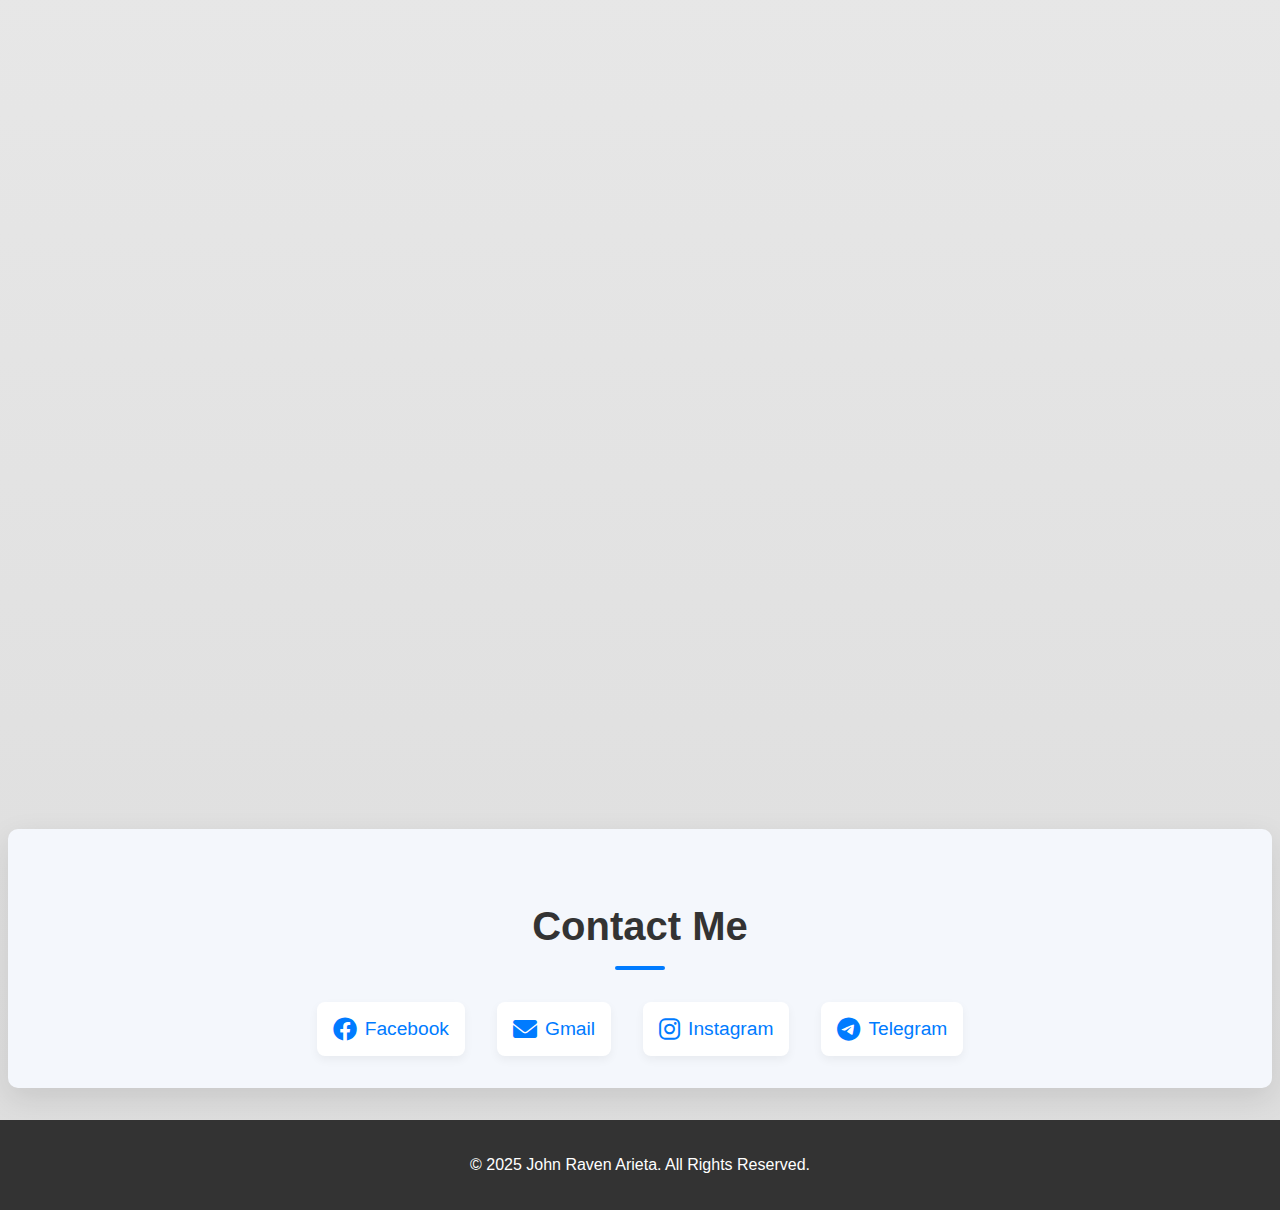
==== commit 42c1b6eb: "tapos na" ====
--- a/index.html
+++ b/index.html
@@ -24,9 +24,10 @@
         height="400px" 
         frameborder="0">
       </iframe>
-      <a href="https://arietaraven.github.io/Raven_Portfolio-/assets/John_Raven_Arieta_Resume.pdf" download="John_Raven_Arieta_Resume.pdf">
-        <i class="fas fa-download"></i> Download Resume
-      </a>      
+      <div class="download-button">
+        <a href="https://arietaraven.github.io/Raven_Portfolio-/assets/John_Raven_Arieta_Resume.pdf" download="John_Raven_Arieta_Resume.pdf">
+          <i class="fas fa-download"></i> Download Resume
+        </a>
       </div>
       
     </section>
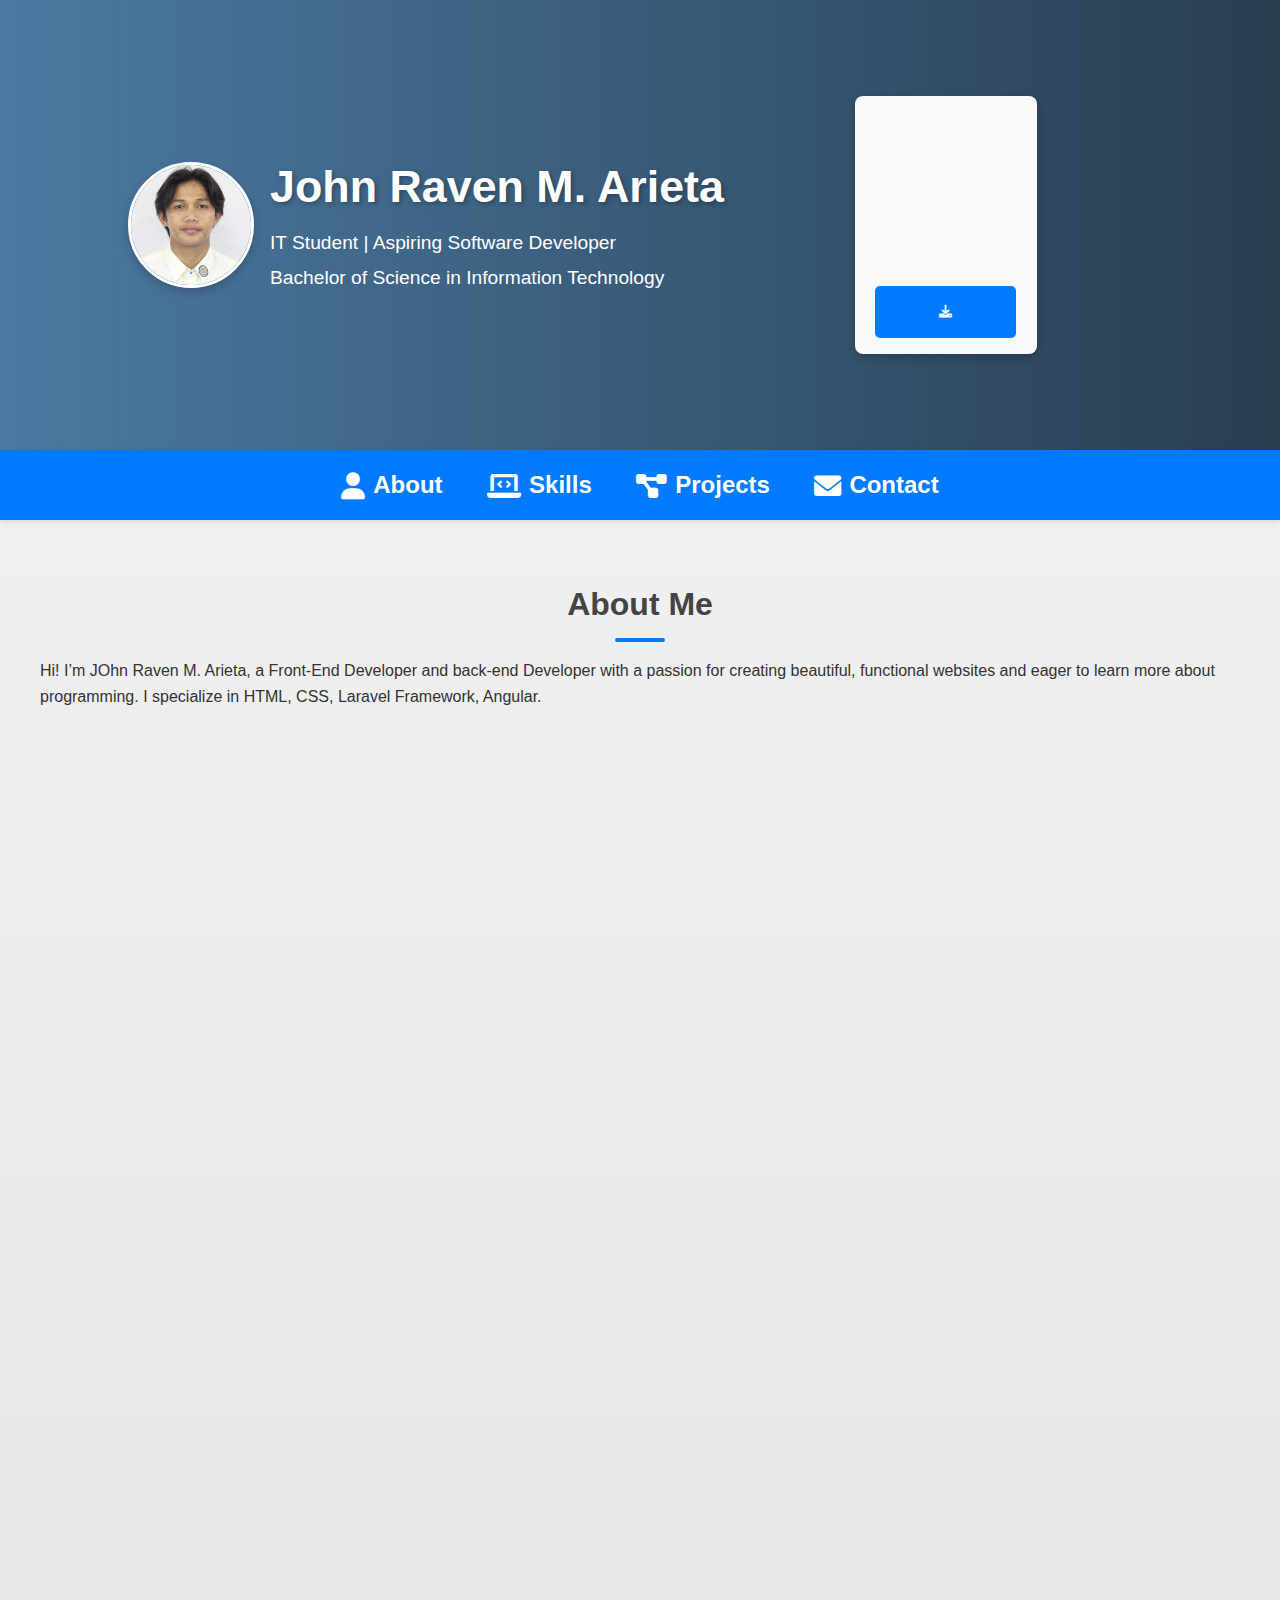
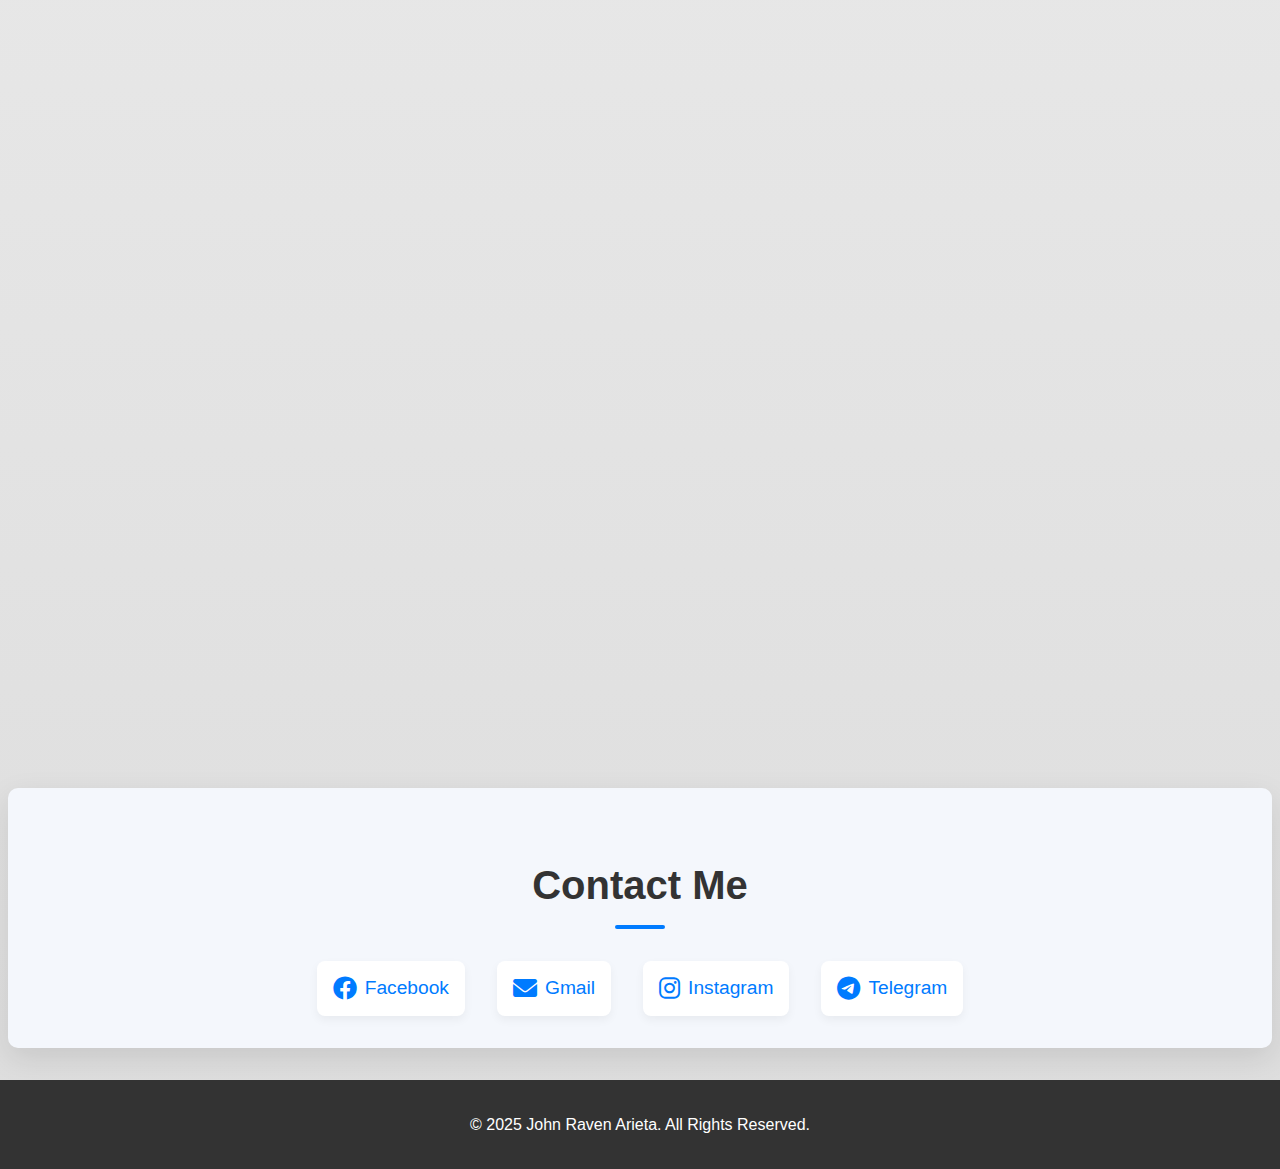
==== commit e832071b: "done" ====
--- a/index.html
+++ b/index.html
@@ -26,7 +26,7 @@
       </iframe>
       <div class="download-button">
         <a href="https://arietaraven.github.io/Raven_Portfolio-/assets/John_Raven_Arieta_Resume.pdf" download="John_Raven_Arieta_Resume.pdf">
-          <i class="fas fa-download"></i> Download Resume
+          <i class="fas fa-download"></i> 
         </a>
       </div>
       
